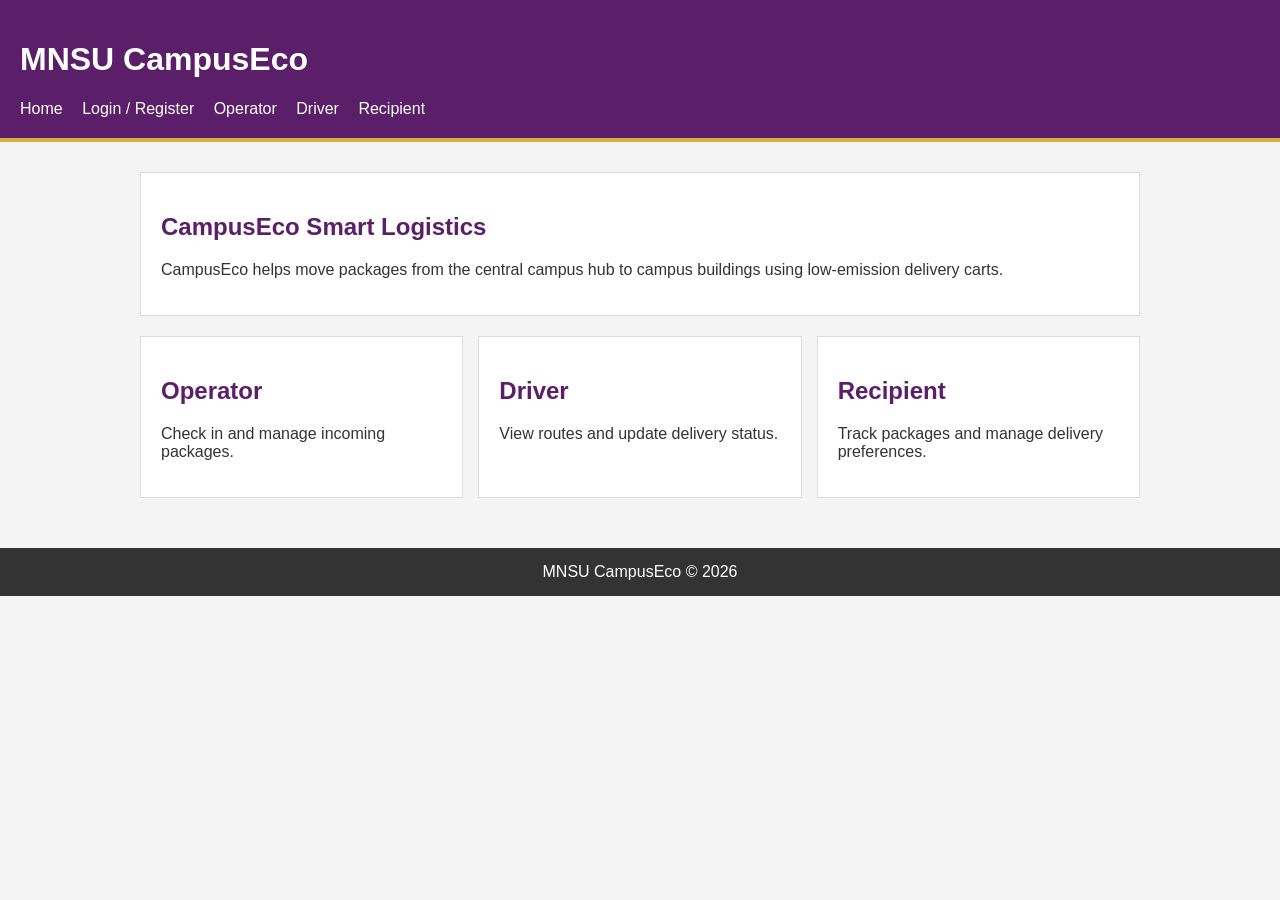
==== index.html @ 1bce3342 "Initial commit" ====
<!DOCTYPE html>
<html lang="en">
<head>
    <meta charset="UTF-8">
    <meta name="viewport" content="width=device-width, initial-scale=1.0">
    <title>MNSU CampusEco</title>
    <link rel="stylesheet" href="css/base.css">
    <link rel="stylesheet" href="css/home.css">
</head>
<body>

<header>
    <h1>MNSU CampusEco</h1>
    <nav>
        <a href="index.html">Home</a>
        <a href="login.html">Login / Register</a>
        <a href="operator.html">Operator</a>
        <a href="driver.html">Driver</a>
        <a href="recipient.html">Recipient</a>
    </nav>
</header>

<main>
    <section>
        <h2>CampusEco Smart Logistics</h2>
        <p>
            CampusEco helps move packages from the central campus hub
            to campus buildings using low-emission delivery carts.
        </p>
    </section>

    <div class="portal-list">
        <section>
            <h2>Operator</h2>
            <p>Check in and manage incoming packages.</p>
        </section>

        <section>
            <h2>Driver</h2>
            <p>View routes and update delivery status.</p>
        </section>

        <section>
            <h2>Recipient</h2>
            <p>Track packages and manage delivery preferences.</p>
        </section>
    </div>
</main>

<footer>MNSU CampusEco © 2026</footer>

</body>
</html>
---- css/base.css ----
/* Shared styles for all pages */

body {
    margin: 0;
    font-family: Arial, sans-serif;
    background-color: #f4f4f4;
    color: #333;
}

header {
    background-color: #5b1f69;
    color: white;
    padding: 20px;
    border-bottom: 4px solid #d6ad45;
}

nav {
    margin-top: 10px;
}

nav a {
    color: white;
    text-decoration: none;
    margin-right: 15px;
}

main {
    width: 90%;
    max-width: 1000px;
    margin: 30px auto;
}

section {
    background-color: white;
    padding: 20px;
    margin-bottom: 20px;
    border: 1px solid #ddd;
}

h2 {
    color: #5b1f69;
}

label {
    display: block;
    margin-top: 12px;
    margin-bottom: 5px;
    font-weight: bold;
}

input,
select {
    width: 100%;
    padding: 9px;
    border: 1px solid #bbb;
    border-radius: 4px;
}

input[type="radio"],
input[type="checkbox"] {
    width: auto;
}

button {
    margin-top: 15px;
    background-color: #5b1f69;
    color: white;
    border: none;
    padding: 10px 16px;
    border-radius: 4px;
}

table {
    width: 100%;
    border-collapse: collapse;
}

th,
td {
    border: 1px solid #ddd;
    padding: 10px;
    text-align: left;
}

th {
    background-color: #5b1f69;
    color: white;
}

footer {
    background-color: #333;
    color: white;
    text-align: center;
    padding: 15px;
    margin-top: 30px;
}

@media (max-width: 700px) {
    nav a {
        display: block;
        margin: 8px 0;
    }
}
---- css/home.css ----
/* Home page layout */

.portal-list {
    display: flex;
    gap: 15px;
}

.portal-list section {
    flex: 1;
}

@media (max-width: 700px) {
    .portal-list {
        display: block;
    }
}
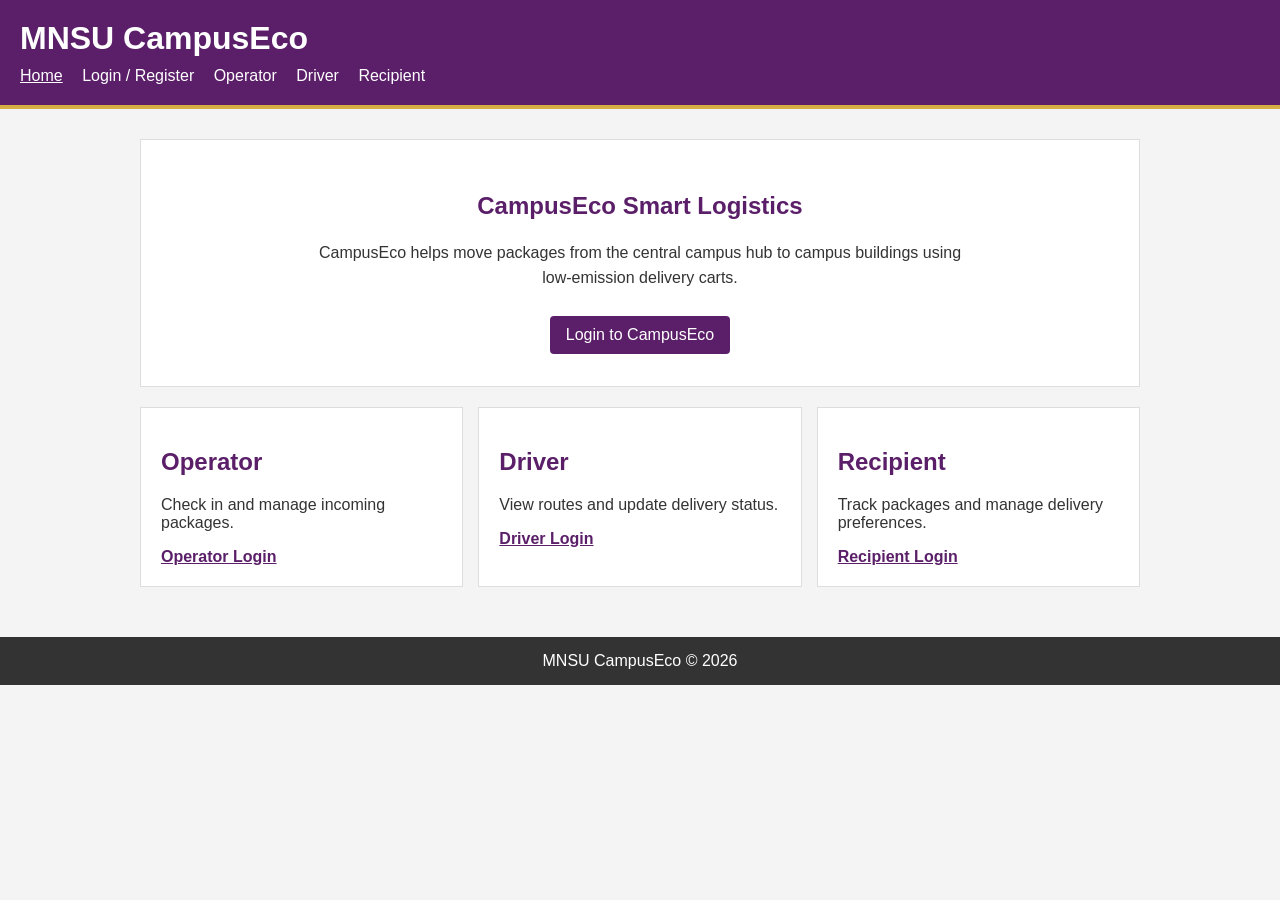
==== commit 96c8d0f4: "Add Phase 2 login interactivity and responsive design" ====
--- a/index.html
+++ b/index.html
@@ -11,38 +11,42 @@
 
 <header>
     <h1>MNSU CampusEco</h1>
-    <nav>
-        <a href="index.html">Home</a>
+    <nav aria-label="Main navigation">
+        <a href="index.html" aria-current="page">Home</a>
         <a href="login.html">Login / Register</a>
-        <a href="operator.html">Operator</a>
+        <a href="operator%20.html">Operator</a>
         <a href="driver.html">Driver</a>
         <a href="recipient.html">Recipient</a>
     </nav>
 </header>
 
 <main>
-    <section>
+    <section class="hero">
         <h2>CampusEco Smart Logistics</h2>
         <p>
             CampusEco helps move packages from the central campus hub
             to campus buildings using low-emission delivery carts.
         </p>
+        <a class="primary-link" href="login.html">Login to CampusEco</a>
     </section>
 
     <div class="portal-list">
         <section>
             <h2>Operator</h2>
             <p>Check in and manage incoming packages.</p>
+            <a href="login.html">Operator Login</a>
         </section>
 
         <section>
             <h2>Driver</h2>
             <p>View routes and update delivery status.</p>
+            <a href="login.html">Driver Login</a>
         </section>
 
         <section>
             <h2>Recipient</h2>
             <p>Track packages and manage delivery preferences.</p>
+            <a href="login.html">Recipient Login</a>
         </section>
     </div>
 </main>
--- a/css/base.css
+++ b/css/base.css
@@ -1,17 +1,35 @@
 /* Shared styles for all pages */
+
+:root {
+    --mnsu-purple: #5b1f69;
+    --mnsu-gold: #d6ad45;
+    --page-background: #f4f4f4;
+    --text-color: #333;
+    --border-color: #ddd;
+    --success-color: #1f6f43;
+    --error-color: #a12622;
+}
+
+* {
+    box-sizing: border-box;
+}
 
 body {
     margin: 0;
     font-family: Arial, sans-serif;
-    background-color: #f4f4f4;
-    color: #333;
+    background-color: var(--page-background);
+    color: var(--text-color);
 }
 
 header {
-    background-color: #5b1f69;
+    background-color: var(--mnsu-purple);
     color: white;
     padding: 20px;
-    border-bottom: 4px solid #d6ad45;
+    border-bottom: 4px solid var(--mnsu-gold);
+}
+
+header h1 {
+    margin: 0;
 }
 
 nav {
@@ -24,6 +42,12 @@
     margin-right: 15px;
 }
 
+nav a:hover,
+nav a:focus,
+nav a[aria-current="page"] {
+    text-decoration: underline;
+}
+
 main {
     width: 90%;
     max-width: 1000px;
@@ -34,11 +58,11 @@
     background-color: white;
     padding: 20px;
     margin-bottom: 20px;
-    border: 1px solid #ddd;
+    border: 1px solid var(--border-color);
 }
 
 h2 {
-    color: #5b1f69;
+    color: var(--mnsu-purple);
 }
 
 label {
@@ -54,6 +78,13 @@
     padding: 9px;
     border: 1px solid #bbb;
     border-radius: 4px;
+    font: inherit;
+}
+
+input:focus,
+select:focus {
+    outline: 2px solid var(--mnsu-gold);
+    outline-offset: 1px;
 }
 
 input[type="radio"],
@@ -61,13 +92,25 @@
     width: auto;
 }
 
-button {
+button,
+.primary-link {
+    display: inline-block;
     margin-top: 15px;
-    background-color: #5b1f69;
+    background-color: var(--mnsu-purple);
     color: white;
     border: none;
     padding: 10px 16px;
     border-radius: 4px;
+    text-decoration: none;
+    font: inherit;
+    cursor: pointer;
+}
+
+button:hover,
+button:focus,
+.primary-link:hover,
+.primary-link:focus {
+    opacity: 0.9;
 }
 
 table {
@@ -77,13 +120,13 @@
 
 th,
 td {
-    border: 1px solid #ddd;
+    border: 1px solid var(--border-color);
     padding: 10px;
     text-align: left;
 }
 
 th {
-    background-color: #5b1f69;
+    background-color: var(--mnsu-purple);
     color: white;
 }
 
@@ -96,8 +139,22 @@
 }
 
 @media (max-width: 700px) {
+    header {
+        padding: 16px;
+    }
+
     nav a {
         display: block;
         margin: 8px 0;
+        padding: 4px 0;
+    }
+
+    main {
+        width: 94%;
+        margin: 20px auto;
+    }
+
+    section {
+        padding: 16px;
     }
 }
--- a/css/home.css
+++ b/css/home.css
@@ -1,4 +1,15 @@
 /* Home page layout */
+
+.hero {
+    text-align: center;
+    padding: 32px 20px;
+}
+
+.hero p {
+    max-width: 650px;
+    margin: 0 auto 10px;
+    line-height: 1.6;
+}
 
 .portal-list {
     display: flex;
@@ -9,8 +20,17 @@
     flex: 1;
 }
 
+.portal-list section a {
+    color: #5b1f69;
+    font-weight: bold;
+}
+
 @media (max-width: 700px) {
     .portal-list {
         display: block;
     }
+
+    .hero {
+        padding: 24px 16px;
+    }
 }
